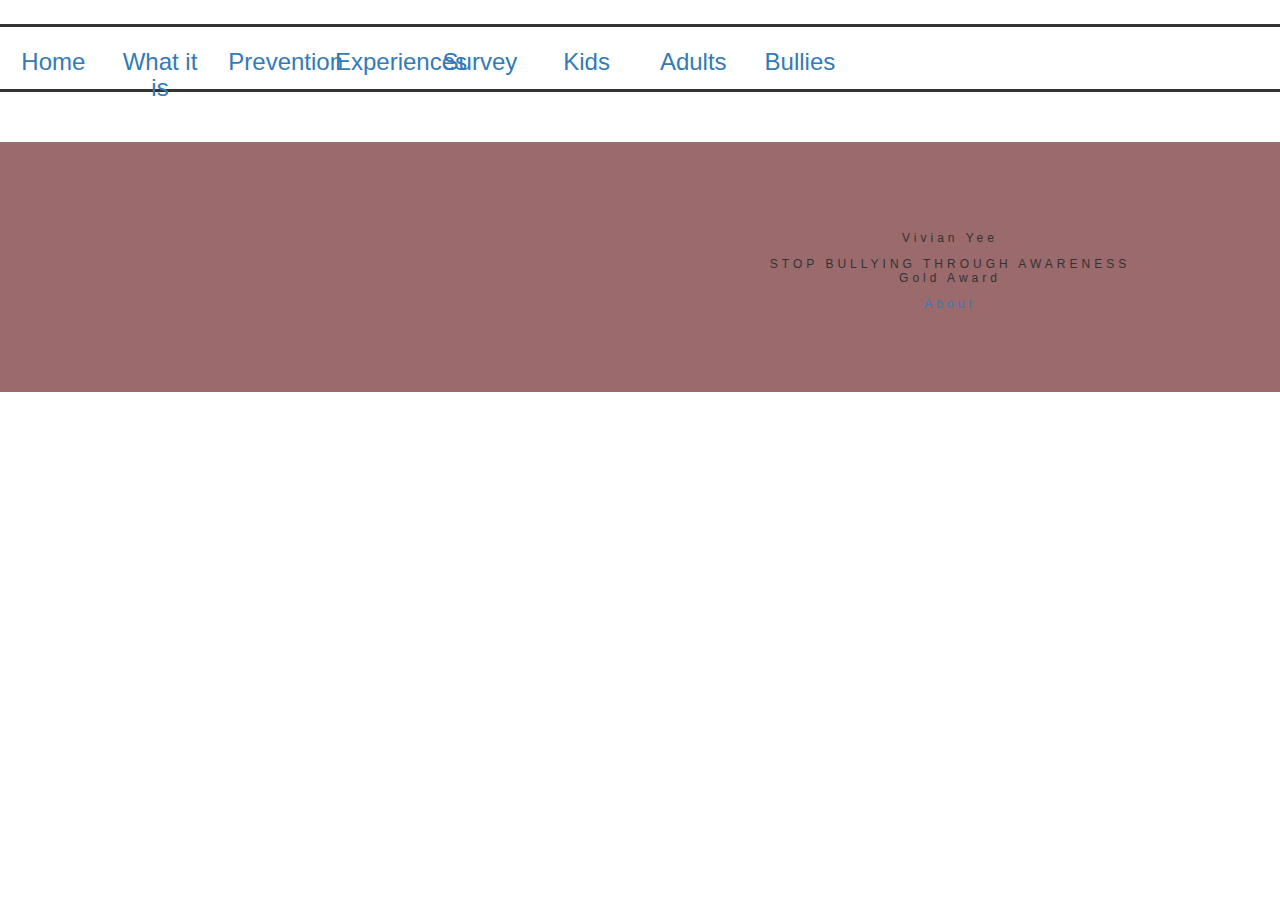
==== About.html @ ed8c17d8 "commiting third" ====
<!DOCTYPE html>
<html>
  <head>
    <meta charset="utf-8">
    <title>definition</title>
    <link rel="stylesheet" href="Preventabully.css">
    <link rel="stylesheet" href="https://maxcdn.bootstrapcdn.com/bootstrap/3.3.7/css/bootstrap.min.css">
  </head>
  <body>
      <br>      <h1 id="Top"> </h1><center>
    <div class="center">
      <div class="secmenu"class="underline" class="row">
        <div class="col-md-1"><h3><a href="index.html">Home</a></h3></div>
        <div class="col-md-1"><h3><a href="Definition.html">What it is</a></h3></div>
        <div class="col-md-1"><h3><a href="Prevention.html">Prevention</a></h3></div>
        <div class="col-md-1"><h3><a href="Experiences.html">Experiences</a></h3></div>
        <div class="col-md-1"><h3><a href="Survey.html">Survey</a></h3></div>
        <div class="col-md-1"><h3><a href="Kid.html">Kids</a></h3></div>
        <div class="col-md-1"><h3><a href="Adult.html">Adults</a></h3></div>
        <div class="col-md-1"><h3><a href="Bully.html">Bullies</a></h3></div>
      </div>
    </div>
    <br><br>
    <h1 class="underline"> </h1>
    <div>
      <br><br>

      <div class="bottom">
        <br><br><br><br>
      <h6>Vivian Yee<br><br>STOP BULLYING THROUGH AWARENESS<br>Gold Award<br><br><a href="Ahh">About</a></h6>

    </div>

  </body>
</html>
---- Preventabully.css ----
body{
  background-color:#FFFFFF!important;
}
.center{
  margin: 0;
}
.underline{
  border-bottom-style: solid;
  border-bottom-color: inherit;

}

#topbord{
  border-top-style: solid;
  border-top-color: inherit;
  margin-top: 5px;
  border-width: thick;
}
#topborder{
  border-top-style: inset;
  border-top-color: inherit;
  margin-top: 2px;
}
#Top{
  border-top-style: solid;
  border-top-color: inherit;
  margin-top: 4px;
  margin-bottom: 2px;
}

#EX{
  font-size: 40px;
  color: black;
  letter-spacing: 3px;
}
.other3:hover {
    background-color: #111;
}
.firsmenu{
  position: relative;
  float: left;
}
.preventabullys{
  font-size: 30px;
  letter-spacing: 4px;
  text-shadow: 3px,3px,gray;
}

/*main focus*/
#mainpic{
  display: block;

}
.image {
   position: relative;
   width: 100%;
}

h2 {
   position: absolute;
   top: 200px;
   left: 0;
   width: 100%;
}
.boxed{
  border: 1px solid;
  width: 380px;
}
#quote{
  text-align: center;
  font-size: 22px;
  padding-right: 10px;
  letter-spacing: 4px;
  font-style: italic;
  font-weight: bold;
  color: white;
}

/*menu bar*/
div.relative{
  float: left;
  position: relative;
  left:30px;
}
ul {
  margin-left: 100px;
  float: left;
  list-style-type: none;
  margin: 0;
  padding: 0;
  width: 200px;
  background-color: #f1f1f1;
}
li a {
  display: block;
  color: #000;
  padding: 16px 16px;
  text-decoration: none;
}
li a:hover {
  background-color:rgb(94,80,63)  ;
  color: white;
}
h2{
  font-size: 10px;
}
.menucolor{
  background-color:#B09398;
  width:1200px;
}
.space{
  padding-top: 5px;
  padding-bottom: 5px;
  padding-right: 30px;
  padding-left: 30px;
}
.movebod{
  position: relative;
  left: 80px;
}
.movebutt{
  position: relative;
  left: 288px;
}

/*bottom*/
.bottom{
  width:1900px;
  background-color: #9B6A6C;
  height:250px;
  border-style: none;
  text-align: center;
}
h6{
  letter-spacing: 4px;
  font-weight:300;
  text-decoration: none;
}
.spread{
  border-collapse: separate;
  border-spacing: 100px 50px;
}
td{
  padding: 100px;
}
/*SECOND PAGE*/
.whatbully{
 letter-spacing: 3px;
 font-size: 25px;
 text-align: center;
 position: relative;
}
.whatcyber{
  letter-spacing: 3px;
  font-size: 25px;
  text-align: center;
}
.secmenu{
  text-align: center;
}
.left{
  float: left;
  position: relative;left: 30px;
}
.uhead{
  font-size: 30px;
  font-weight: bold;
  text-align: center;
}
.EAE0D5{
  background-color: #EAE0D5;
}
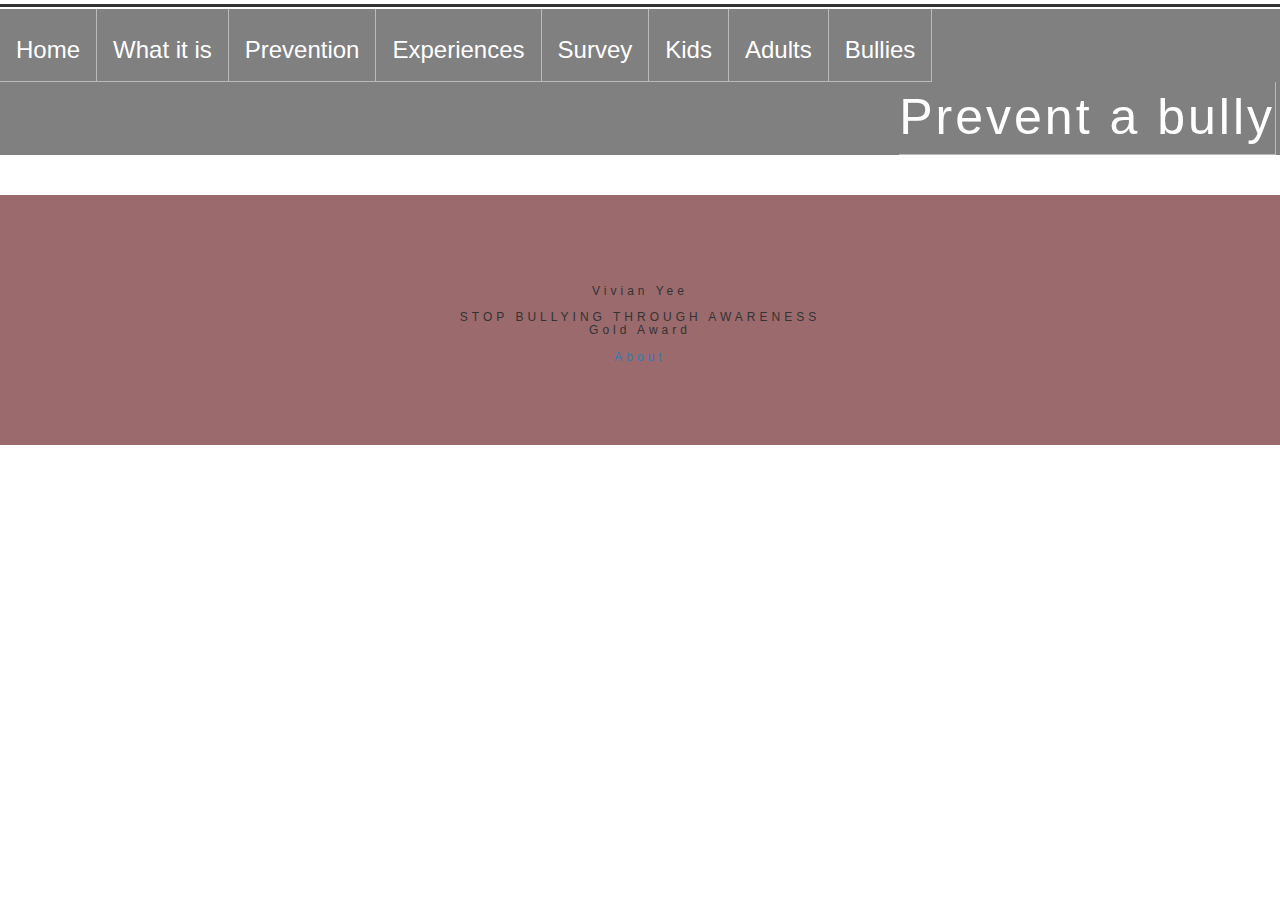
==== commit 9d4f9446: "committing stu" ====
--- a/About.html
+++ b/About.html
@@ -7,22 +7,20 @@
     <link rel="stylesheet" href="https://maxcdn.bootstrapcdn.com/bootstrap/3.3.7/css/bootstrap.min.css">
   </head>
   <body>
-      <br>      <h1 id="Top"> </h1><center>
-    <div class="center">
-      <div class="secmenu"class="underline" class="row">
-        <div class="col-md-1"><h3><a href="index.html">Home</a></h3></div>
-        <div class="col-md-1"><h3><a href="Definition.html">What it is</a></h3></div>
-        <div class="col-md-1"><h3><a href="Prevention.html">Prevention</a></h3></div>
-        <div class="col-md-1"><h3><a href="Experiences.html">Experiences</a></h3></div>
-        <div class="col-md-1"><h3><a href="Survey.html">Survey</a></h3></div>
-        <div class="col-md-1"><h3><a href="Kid.html">Kids</a></h3></div>
-        <div class="col-md-1"><h3><a href="Adult.html">Adults</a></h3></div>
-        <div class="col-md-1"><h3><a href="Bully.html">Bullies</a></h3></div>
-      </div>
-    </div>
-    <br><br>
-    <h1 class="underline"> </h1>
-    <div>
+    <h1 id="Top"> </h1>
+        <ul class="test">
+          <li><h3><a href="index.html">Home</a></h3></li>
+          <li><h3><a href="Definition.html">What it is</a></h3></li>
+          <li><h3><a href="Prevention.html">Prevention</a></h3></li>
+          <li><h3><a href="Experiences.html">Experiences</a></h3></li>
+          <li><h3><a href="Survey.html">Survey</a></h3></li>
+          <li><h3><a href="Kid.html">Kids</a></h3></li>
+          <li><h3><a href="Adult.html">Adults</a></h3></li>
+          <li><h3><a href="Bully.html">Bullies</a></h3></li>
+          <li class="prevent">Prevent a bully</li>
+        </ul>
+
+
       <br><br>
 
       <div class="bottom">
--- a/Preventabully.css
+++ b/Preventabully.css
@@ -1,6 +1,50 @@
-body{
-  background-color:#FFFFFF!important;
+.test{
+    list-style-type: none;
+    margin: 0;
+    padding: 0;
+    overflow: hidden;
+    background-color: grey;
+  }
+li {
+    float: left;
+    border-right:1px solid #bbb;
+    border-bottom:1px solid #bbb;
 }
+li a {
+    display: block;
+    color: white;
+    text-align: center;
+    padding: 8px 16px;
+    text-decoration: none;
+}
+
+li a:hover:not(.active) {
+    background-color: black;
+}
+
+.active {
+    background-color: #4CAF50;
+}
+.prevent{
+  font-size: 50px;
+  letter-spacing: 3px;
+  color: white;
+  position: relative;
+  float: right;
+  right:4px;
+}
+
+
+
+
+
+
+
+
+
+
+
+
 .center{
   margin: 0;
 }
@@ -82,25 +126,7 @@
   position: relative;
   left:30px;
 }
-ul {
-  margin-left: 100px;
-  float: left;
-  list-style-type: none;
-  margin: 0;
-  padding: 0;
-  width: 200px;
-  background-color: #f1f1f1;
-}
-li a {
-  display: block;
-  color: #000;
-  padding: 16px 16px;
-  text-decoration: none;
-}
-li a:hover {
-  background-color:rgb(94,80,63)  ;
-  color: white;
-}
+
 h2{
   font-size: 10px;
 }
@@ -125,7 +151,6 @@
 
 /*bottom*/
 .bottom{
-  width:1900px;
   background-color: #9B6A6C;
   height:250px;
   border-style: none;
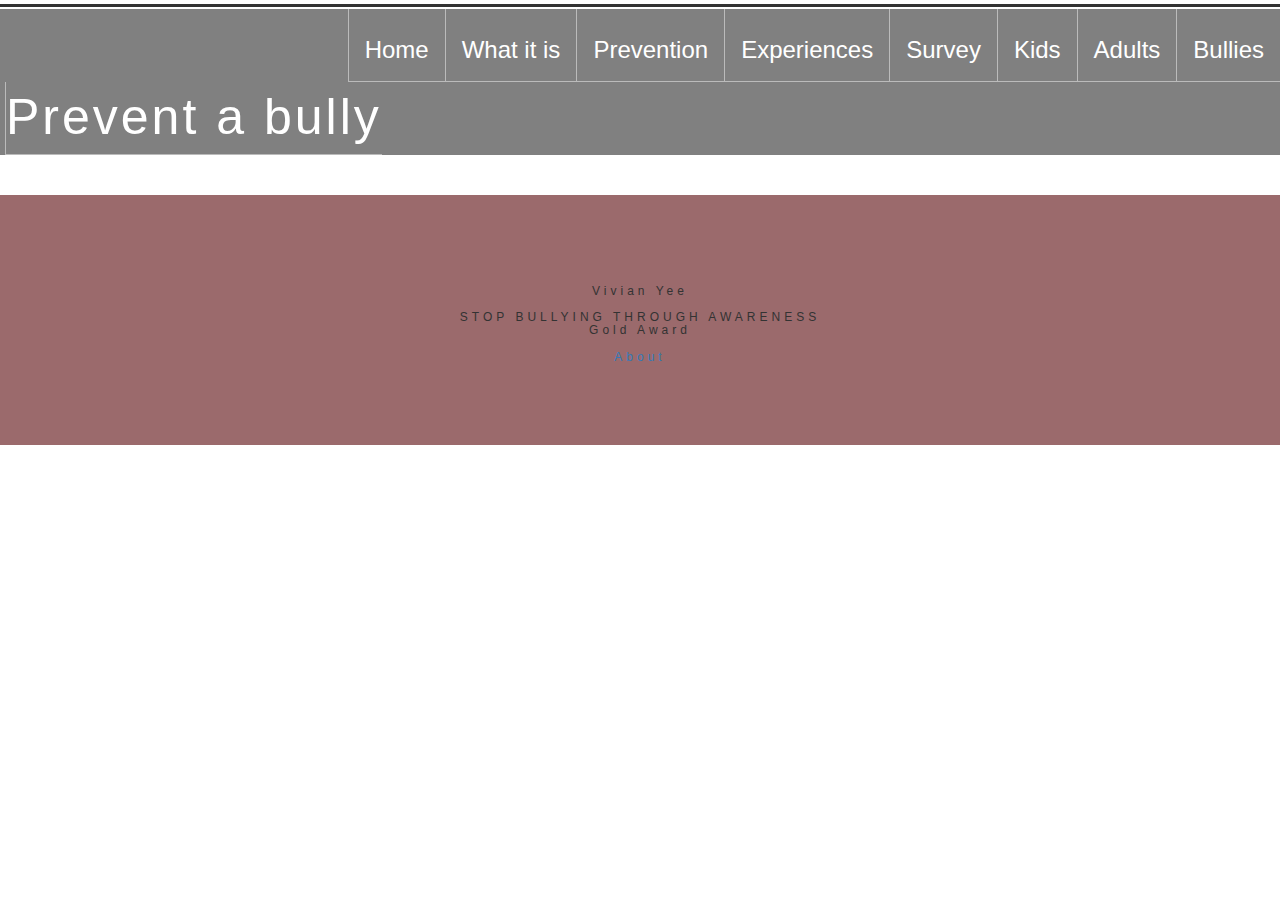
==== commit 298d84c5: "survey" ====
--- a/About.html
+++ b/About.html
@@ -9,14 +9,14 @@
   <body>
     <h1 id="Top"> </h1>
         <ul class="test">
+          <li><h3><a href="Bully.html">Bullies</a></h3></li>
+          <li><h3><a href="Adult.html">Adults</a></h3></li>
+          <li><h3><a href="Kid.html">Kids</a></h3></li>
+          <li><h3><a href="Survey.html">Survey</a></h3></li>
+          <li><h3><a href="Experiences.html">Experiences</a></h3></li>
+          <li><h3><a href="Prevention.html">Prevention</a></h3></li>
+          <li><h3><a href="Definition.html">What it is</a></h3></li>
           <li><h3><a href="index.html">Home</a></h3></li>
-          <li><h3><a href="Definition.html">What it is</a></h3></li>
-          <li><h3><a href="Prevention.html">Prevention</a></h3></li>
-          <li><h3><a href="Experiences.html">Experiences</a></h3></li>
-          <li><h3><a href="Survey.html">Survey</a></h3></li>
-          <li><h3><a href="Kid.html">Kids</a></h3></li>
-          <li><h3><a href="Adult.html">Adults</a></h3></li>
-          <li><h3><a href="Bully.html">Bullies</a></h3></li>
           <li class="prevent">Prevent a bully</li>
         </ul>
 
--- a/Preventabully.css
+++ b/Preventabully.css
@@ -6,8 +6,8 @@
     background-color: grey;
   }
 li {
-    float: left;
-    border-right:1px solid #bbb;
+    float: right;
+    border-left:1px solid #bbb;
     border-bottom:1px solid #bbb;
 }
 li a {
@@ -30,8 +30,8 @@
   letter-spacing: 3px;
   color: white;
   position: relative;
-  float: right;
-  right:4px;
+  float: left;
+  left:5px;
 }
 
 
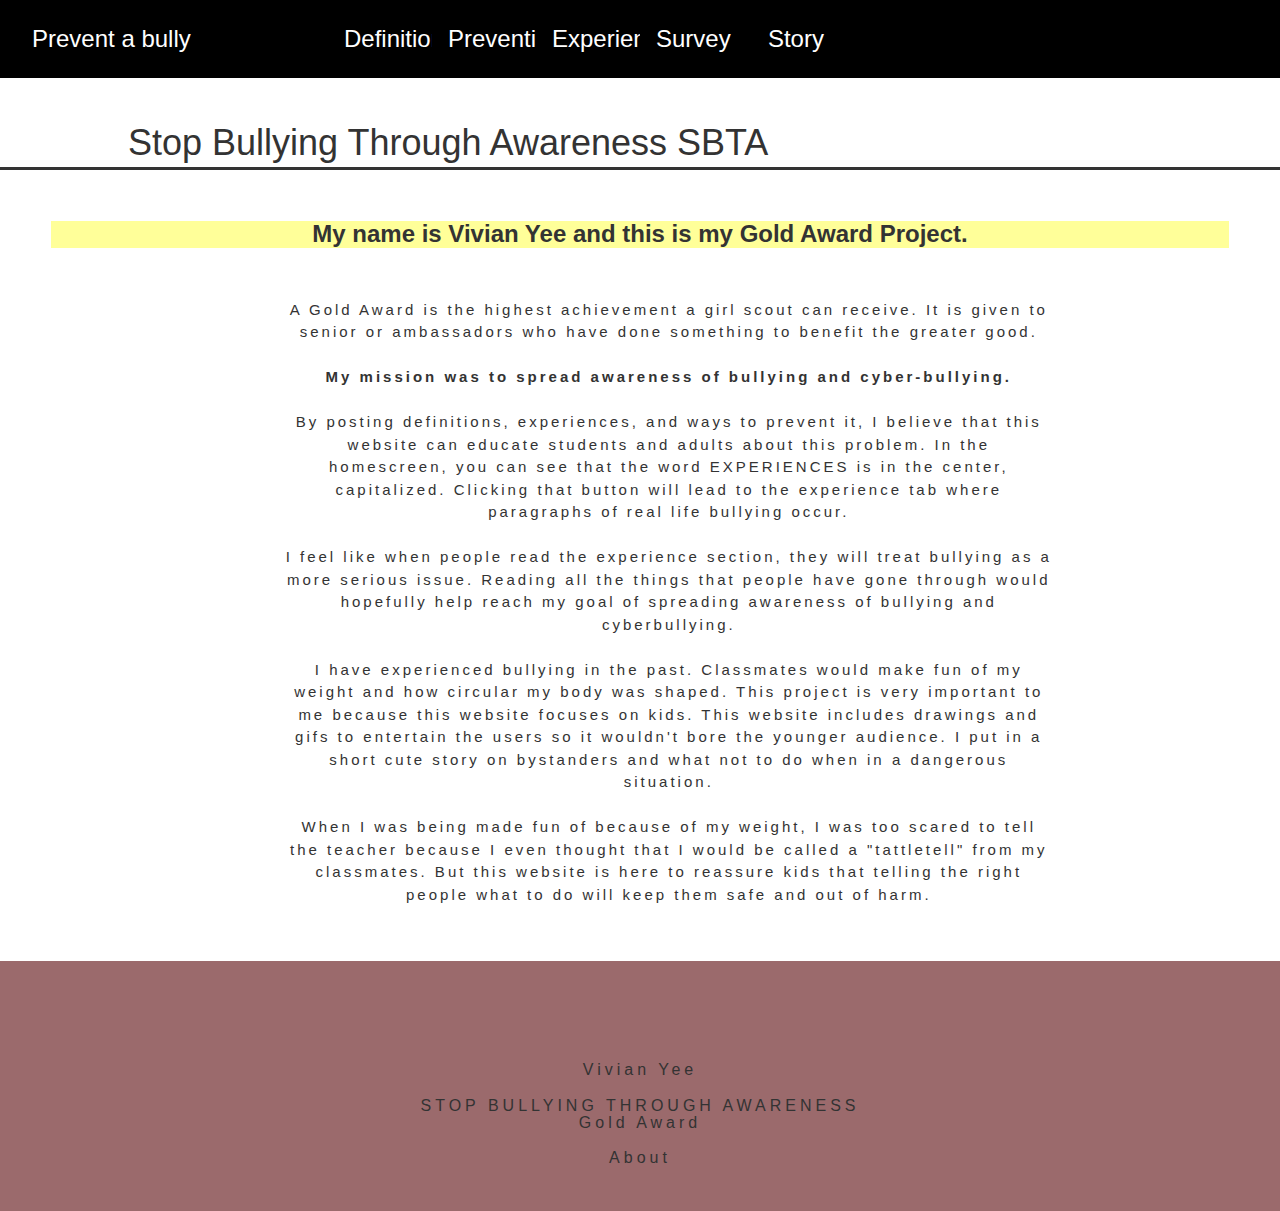
==== commit 3118b8c5: "Update About.html" ====
--- a/About.html
+++ b/About.html
@@ -2,30 +2,68 @@
 <html>
   <head>
     <meta charset="utf-8">
-    <title>definition</title>
+    <title>About</title>
     <link rel="stylesheet" href="Preventabully.css">
     <link rel="stylesheet" href="https://maxcdn.bootstrapcdn.com/bootstrap/3.3.7/css/bootstrap.min.css">
+    <link rel="stylesheet" href="https://www.w3schools.com/w3css/4/w3.css">
+<link rel="stylesheet" href="https://fonts.googleapis.com/css?family=Lato">
+<link rel="stylesheet" href="https://cdnjs.cloudflare.com/ajax/libs/font-awesome/4.7.0/css/font-awesome.min.css">
+<link rel="shortcut icon" href="favicon.ico" type="image/x-icon">
   </head>
   <body>
-    <h1 id="Top"> </h1>
-        <ul class="test">
-          <li><h3><a href="Bully.html">Bullies</a></h3></li>
-          <li><h3><a href="Adult.html">Adults</a></h3></li>
-          <li><h3><a href="Kid.html">Kids</a></h3></li>
-          <li><h3><a href="Survey.html">Survey</a></h3></li>
-          <li><h3><a href="Experiences.html">Experiences</a></h3></li>
-          <li><h3><a href="Prevention.html">Prevention</a></h3></li>
-          <li><h3><a href="Definition.html">What it is</a></h3></li>
-          <li><h3><a href="index.html">Home</a></h3></li>
-          <li class="prevent">Prevent a bully</li>
-        </ul>
+    <div class="w3-top">
+      <div class="w3-row w3-padding w3-black">
+        <div class="w3-col s3">
+          <h3><a href="index.html" class="w3-button W3-block w3-black">Prevent a bully</a></h3>
+        </div>
+        <div class="w3-col s1">
+          <h3><a href="Definition.html" class="w3-button w3-block w3-black">Definition</a></h3>
+        </div>
+        <div class="w3-col s1">
+          <h3><a href="Prevention.html" class="w3-button w3-block w3-black">Prevention</a></h3>
+        </div>
+        <div class="w3-col s1">
+          <h3><a href="Experiences.html" class="w3-button w3-block w3-black">Experiences</a></h3>
+        </div>
+        <div class="w3-col s1">
+          <h3><a href="Survey.html" class="w3-button w3-block w3-black">Survey</a></h3>
+        </div>
+        <div class="w3-col s1">
+          <h3><a href="Kid.html" class="w3-button w3-block w3-black">Story</a></h3>
+        </div>
+      </div>
+    </div>
 
-
-      <br><br>
-
+      <br><br><br><br><br>
+        <h1  style="border-bottom-width: medium; border-bottom-style:solid; padding-left:10%;padding-bottom:5px; ">Stop Bullying Through Awareness SBTA</h1>
+      <center><h3 style="margin:4%;background-color:#FFFF99;"><b>My name is Vivian Yee and this is my Gold Award Project.</b></h3></center>
+      <center><div style="width:75%">
+          <p style="width:80%;margin-left:6%;letter-spacing:3px;font-size:15px;">
+            A Gold Award is the highest achievement a girl scout can receive.
+            It is given to senior or ambassadors who have done
+            something to benefit the greater good.<br><br>
+            <b>My mission was to spread awareness of bullying and cyber-bullying.</b><br><br>
+            By posting definitions, experiences, and ways to prevent it,
+            I believe that this website can educate students and adults about this problem.
+            In the homescreen, you can see that the word EXPERIENCES is in the center, capitalized.
+            Clicking that button will lead to the experience tab where paragraphs of real life
+            bullying occur.<br><br>
+            I feel like when people read the experience section, they will treat bullying as a more
+            serious issue. Reading all the things that people have gone through would hopefully
+            help reach my goal of spreading awareness of bullying and cyberbullying.<br><br>
+            I have experienced bullying in the past. Classmates would make fun of my weight and how
+            circular my body was shaped. This project is very important to me because this website focuses
+            on kids. This website includes drawings and gifs to entertain the users so it wouldn't bore the
+            younger audience. I put in a short cute story on bystanders and what not to do when in a
+            dangerous situation. <br><br>When I was being made fun of because of my weight, I was too scared to tell
+            the teacher because I even thought that I would be called a "tattletell" from my classmates.
+            But this website is here to reassure kids that telling the right people what to do will
+            keep them safe and out of harm.
+          </p><br><br>
+      </div></center>
       <div class="bottom">
         <br><br><br><br>
-      <h6>Vivian Yee<br><br>STOP BULLYING THROUGH AWARENESS<br>Gold Award<br><br><a href="Ahh">About</a></h6>
+      <h6>Vivian Yee<br><br>STOP BULLYING THROUGH AWARENESS<br>Gold Award<br><br><a href="About.html">About</a></h6>
 
     </div>
 
--- a/Preventabully.css
+++ b/Preventabully.css
@@ -35,6 +35,11 @@
 }
 
 
+.left{
+  float: left;
+  width: 48%;
+  left: 5px;
+}
 
 
 
@@ -91,7 +96,7 @@
 }
 
 /*main focus*/
-#mainpic{
+.mainpic{
   display: block;
 
 }
@@ -153,8 +158,12 @@
 .bottom{
   background-color: #9B6A6C;
   height:250px;
+  width: 100%;
   border-style: none;
   text-align: center;
+  float: left;
+  position:relative;
+
 }
 h6{
   letter-spacing: 4px;
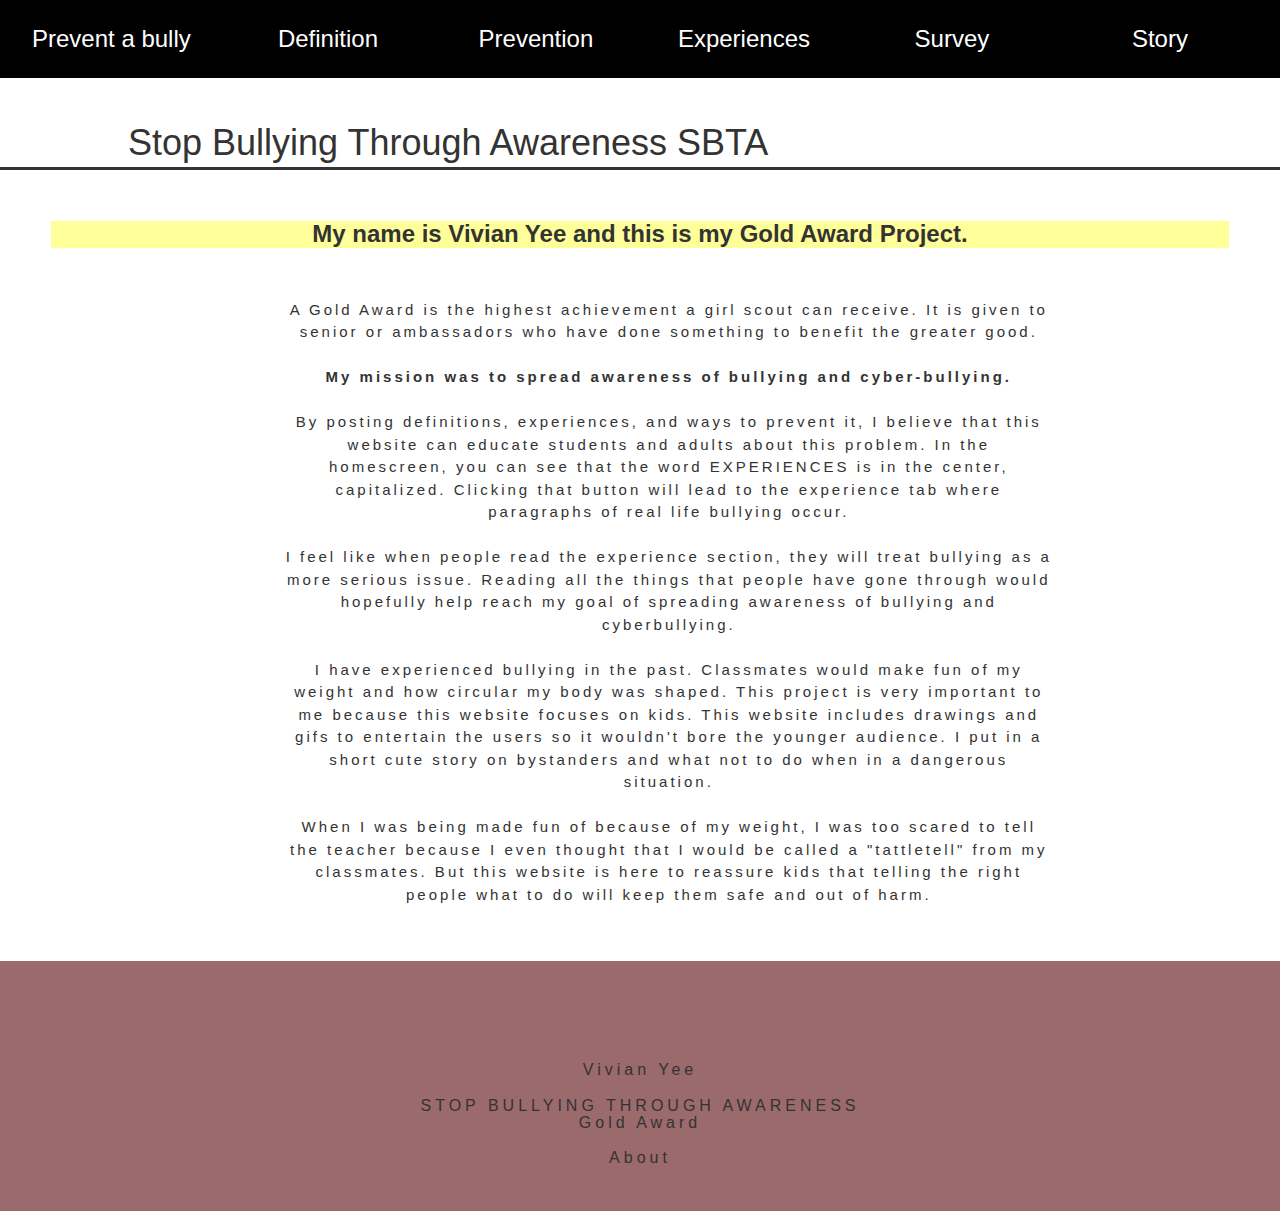
==== commit fea6a017: "Update About.html" ====
--- a/About.html
+++ b/About.html
@@ -13,26 +13,27 @@
   <body>
     <div class="w3-top">
       <div class="w3-row w3-padding w3-black">
-        <div class="w3-col s3">
+        <div class="w3-col s2">
           <h3><a href="index.html" class="w3-button W3-block w3-black">Prevent a bully</a></h3>
         </div>
-        <div class="w3-col s1">
+        <div class="w3-col s2">
           <h3><a href="Definition.html" class="w3-button w3-block w3-black">Definition</a></h3>
         </div>
-        <div class="w3-col s1">
+        <div class="w3-col s2">
           <h3><a href="Prevention.html" class="w3-button w3-block w3-black">Prevention</a></h3>
         </div>
-        <div class="w3-col s1">
+        <div class="w3-col s2">
           <h3><a href="Experiences.html" class="w3-button w3-block w3-black">Experiences</a></h3>
         </div>
-        <div class="w3-col s1">
+        <div class="w3-col s2">
           <h3><a href="Survey.html" class="w3-button w3-block w3-black">Survey</a></h3>
         </div>
-        <div class="w3-col s1">
+        <div class="w3-col s2">
           <h3><a href="Kid.html" class="w3-button w3-block w3-black">Story</a></h3>
         </div>
       </div>
     </div>
+
 
       <br><br><br><br><br>
         <h1  style="border-bottom-width: medium; border-bottom-style:solid; padding-left:10%;padding-bottom:5px; ">Stop Bullying Through Awareness SBTA</h1>
--- a/Preventabully.css
+++ b/Preventabully.css
@@ -41,11 +41,30 @@
   left: 5px;
 }
 
-
-
-
-
-
+body, html {
+    height: 100%;
+}
+
+.bg {
+    /* The image used */
+    background-image: url("frends.png");
+
+    /* Full height */
+    height: 100%;
+
+    /* Center and scale the image nicely */
+    background-position: center;
+    background-repeat: no-repeat;
+    background-size: cover;
+  }
+
+
+
+#survey{
+  text-align: center;
+  font-size: 20px;
+  letter-spacing: 4px;
+}
 
 
 
@@ -76,6 +95,17 @@
   margin-top: 4px;
   margin-bottom: 2px;
 }
+.bgc {
+    /* The image used */
+    background-image: url("COOL.png");
+    height: 100%;
+
+    /* Center and scale the image nicely */
+    background-attachment: fixed;
+background-position: center;
+background-repeat: no-repeat;
+background-size: cover;
+  }
 
 #EX{
   font-size: 40px;
@@ -100,11 +130,35 @@
   display: block;
 
 }
+
+#myBtn {
+  display: none;
+  position: fixed;
+  bottom: 10%;
+  right: 2%;
+  z-index: 99;
+  border: none;
+  outline: none;
+  background-color: black;
+  color: white;
+  cursor: pointer;
+  padding: 15px;
+  border-radius: 10px;
+}
+#myBtn:hover {
+  background-color: #555;
+}
+
 .image {
    position: relative;
    width: 100%;
 }
-
+.experiences{
+  margin-left: 10%;
+  margin-right:10%;
+  text-indent: 50px;
+  font-family: "Palatino Linotype", "Book Antiqua", Palatino, serif;
+}
 h2 {
    position: absolute;
    top: 200px;
@@ -174,19 +228,29 @@
   border-collapse: separate;
   border-spacing: 100px 50px;
 }
+fieldset{
+  border: 0px;
+}
+.big {
+    line-height: 150%;
+}
 td{
   padding: 100px;
+}
+.ez{
+    border-collapse: separate;
+    border-spacing: 100px 0px;
 }
 /*SECOND PAGE*/
 .whatbully{
  letter-spacing: 3px;
- font-size: 25px;
+ font-size: 130%;
  text-align: center;
  position: relative;
 }
 .whatcyber{
   letter-spacing: 3px;
-  font-size: 25px;
+   font-size: 130%;
   text-align: center;
 }
 .secmenu{
@@ -195,6 +259,7 @@
 .left{
   float: left;
   position: relative;left: 30px;
+  width: 40%;
 }
 .uhead{
   font-size: 30px;
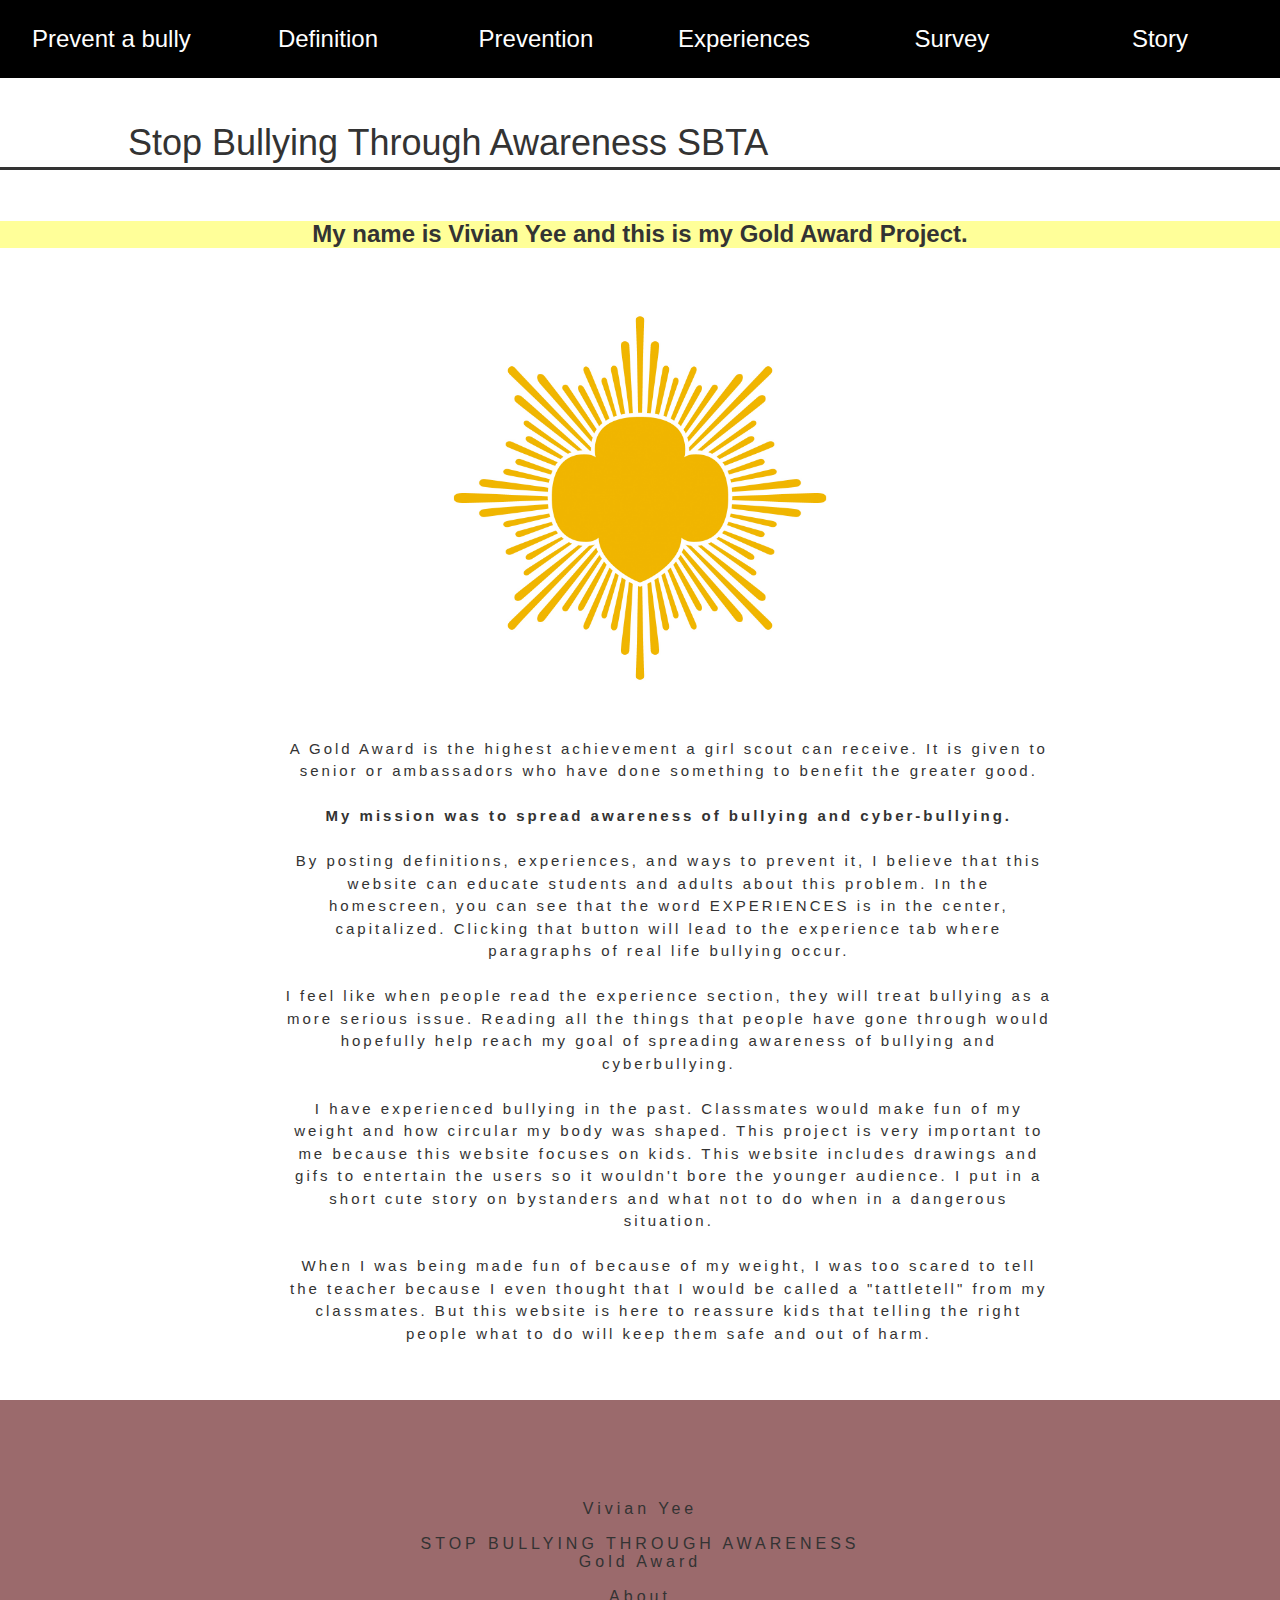
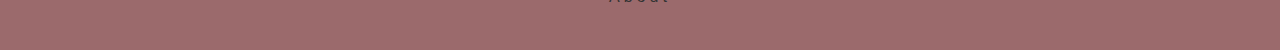
==== commit 8f6fc1de: "Update About.html" ====
--- a/About.html
+++ b/About.html
@@ -37,8 +37,9 @@
 
       <br><br><br><br><br>
         <h1  style="border-bottom-width: medium; border-bottom-style:solid; padding-left:10%;padding-bottom:5px; ">Stop Bullying Through Awareness SBTA</h1>
-      <center><h3 style="margin:4%;background-color:#FFFF99;"><b>My name is Vivian Yee and this is my Gold Award Project.</b></h3></center>
+      <center><h3 style="margin-top:4%;background-color:#FFFF99;"><b>My name is Vivian Yee and this is my Gold Award Project.</b></h3></center>
       <center><div style="width:75%">
+        <img src="goldaward.jpg" alt="gold!" style="width:50%">
           <p style="width:80%;margin-left:6%;letter-spacing:3px;font-size:15px;">
             A Gold Award is the highest achievement a girl scout can receive.
             It is given to senior or ambassadors who have done
--- a/Preventabully.css
+++ b/Preventabully.css
@@ -244,13 +244,10 @@
 /*SECOND PAGE*/
 .whatbully{
  letter-spacing: 3px;
- font-size: 130%;
  text-align: center;
- position: relative;
 }
 .whatcyber{
   letter-spacing: 3px;
-   font-size: 130%;
   text-align: center;
 }
 .secmenu{
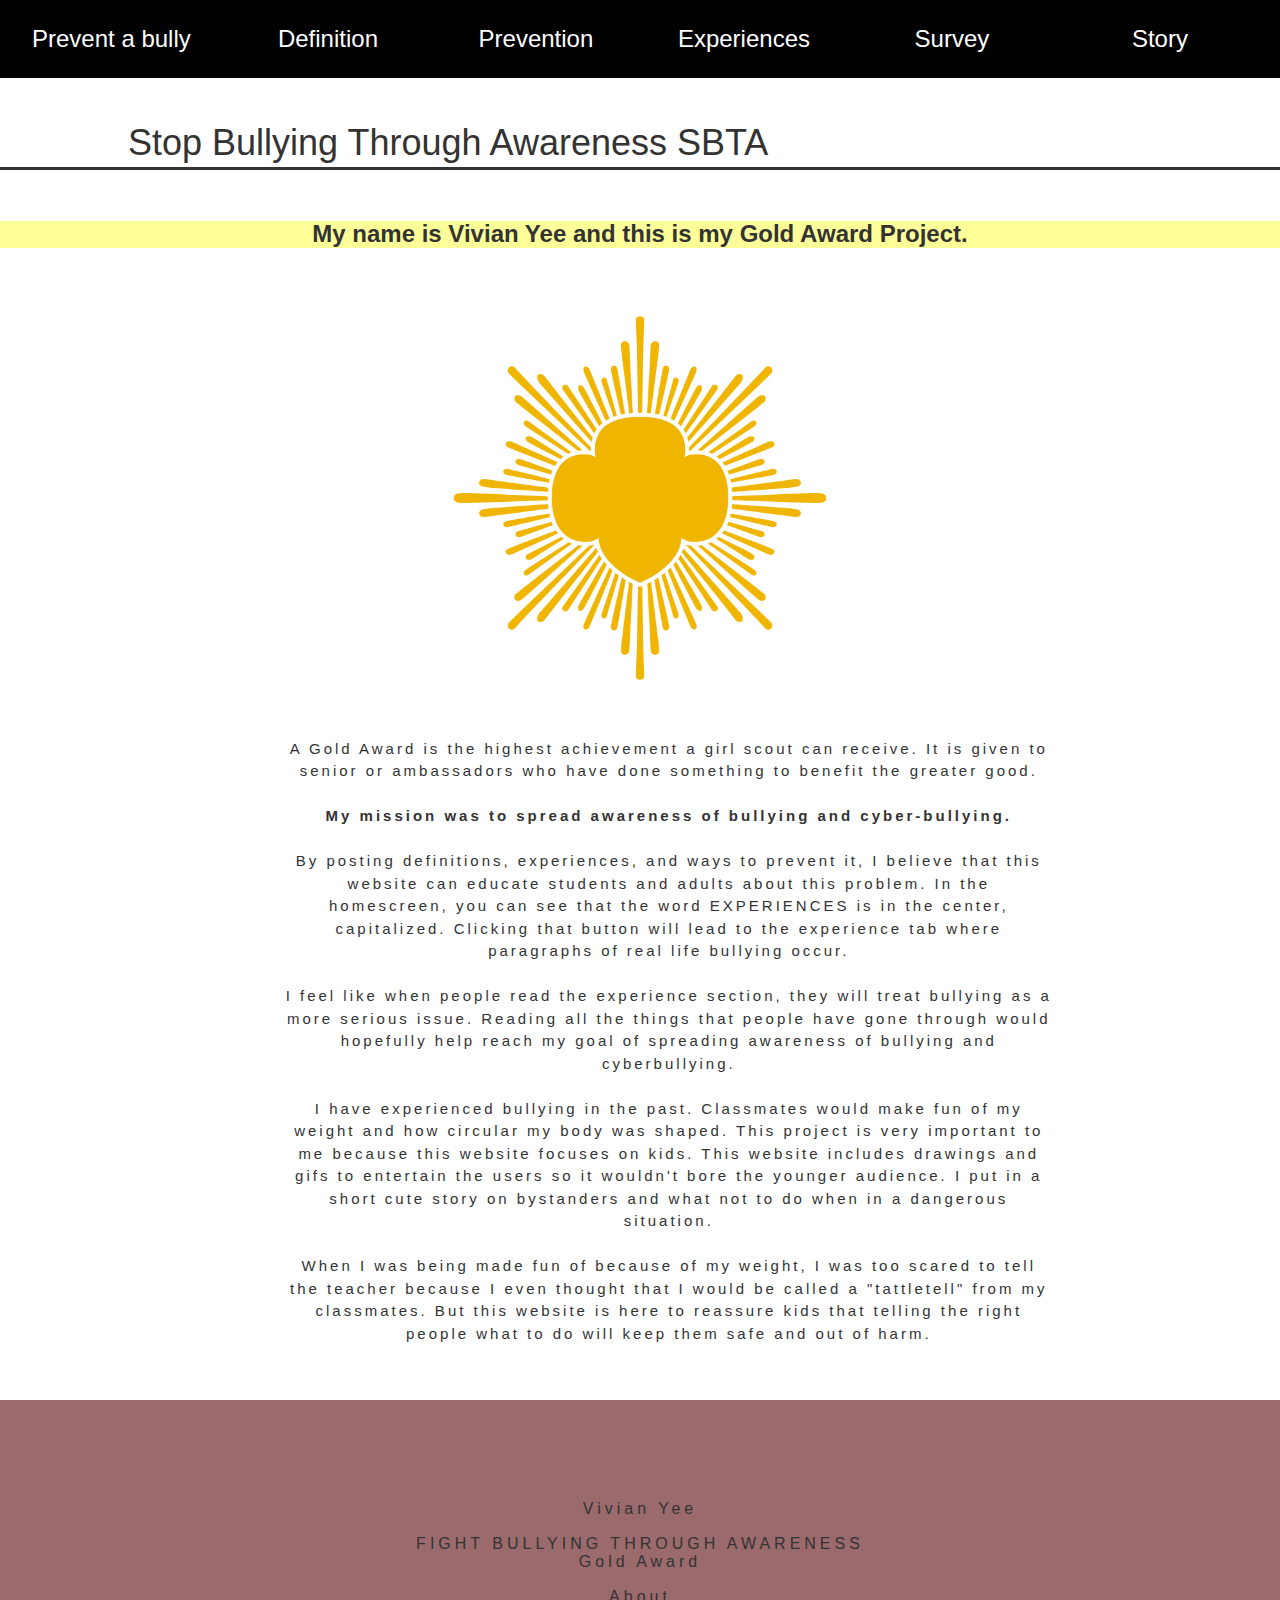
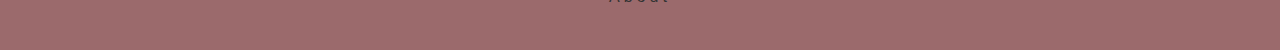
==== commit 38f877c9: "Update About.html" ====
--- a/About.html
+++ b/About.html
@@ -65,7 +65,7 @@
       </div></center>
       <div class="bottom">
         <br><br><br><br>
-      <h6>Vivian Yee<br><br>STOP BULLYING THROUGH AWARENESS<br>Gold Award<br><br><a href="About.html">About</a></h6>
+      <h6>Vivian Yee<br><br>FIGHT BULLYING THROUGH AWARENESS<br>Gold Award<br><br><a href="About.html">About</a></h6>
 
     </div>
 
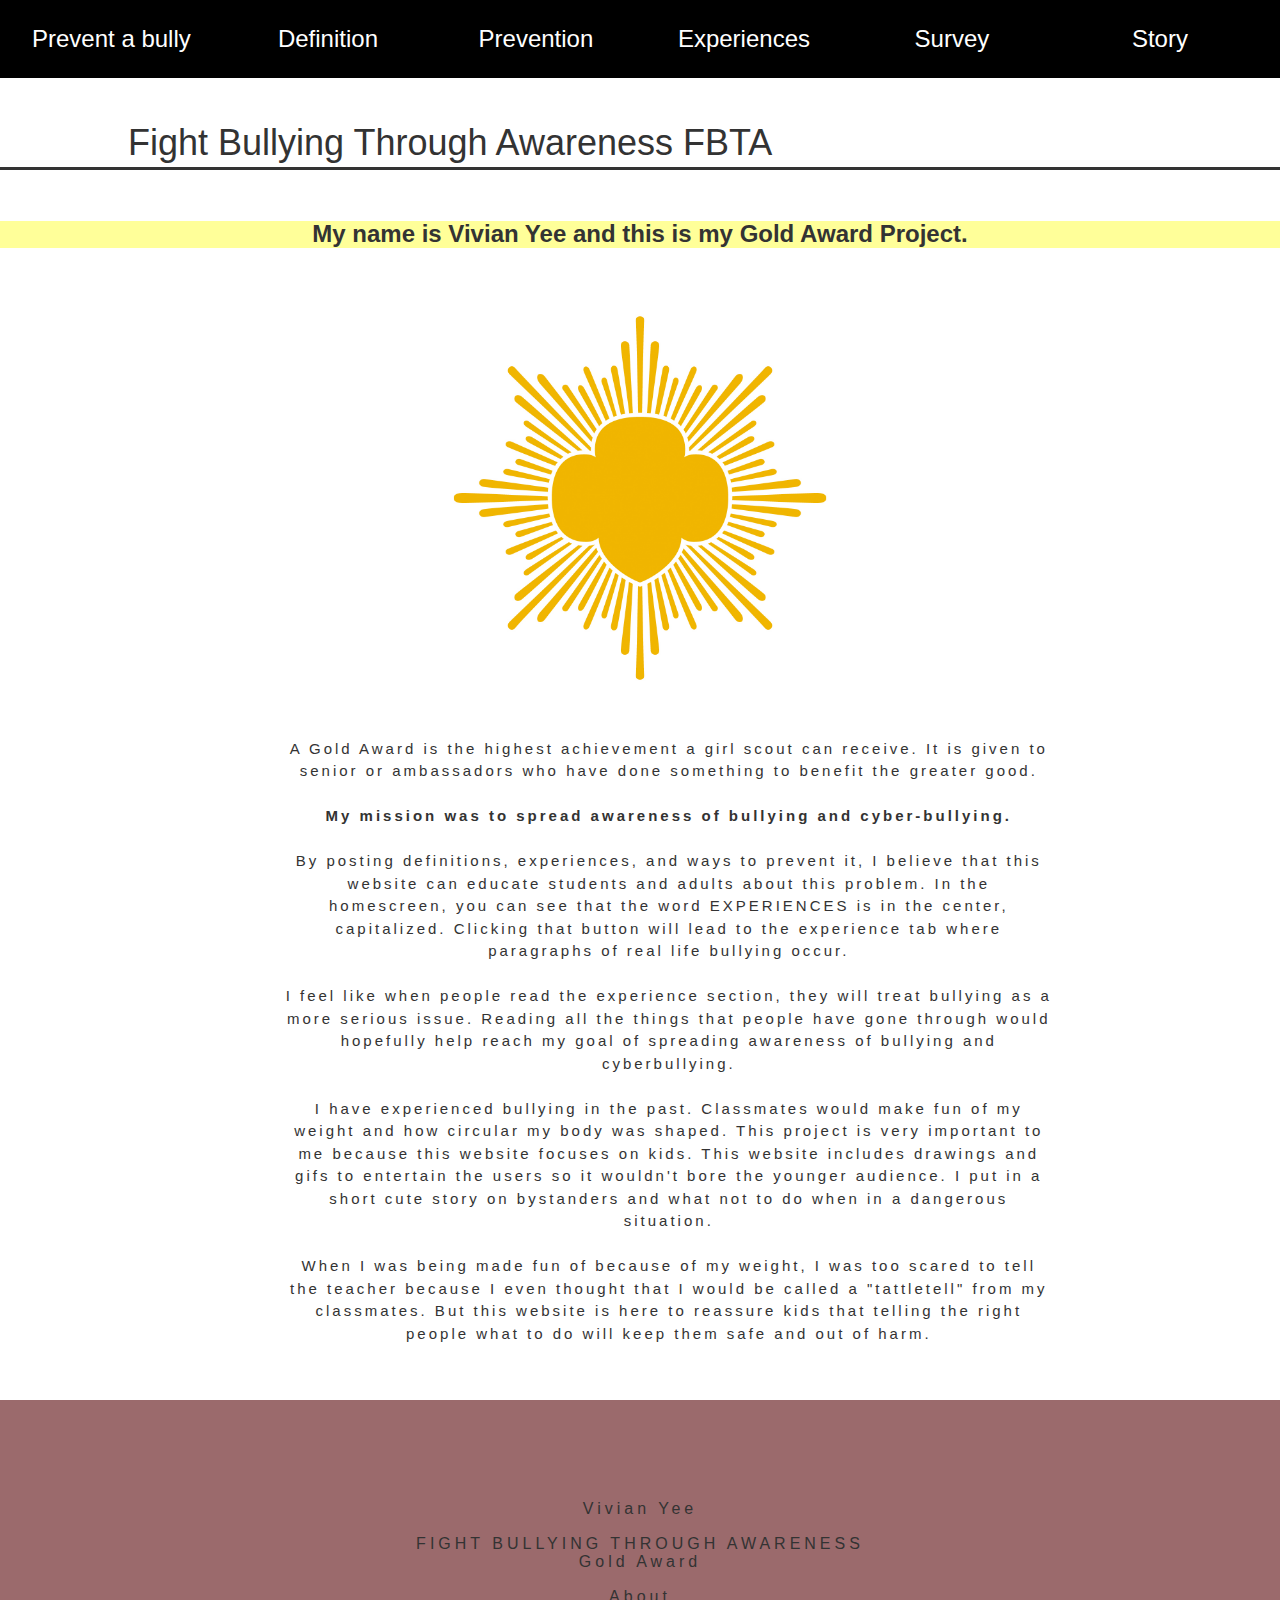
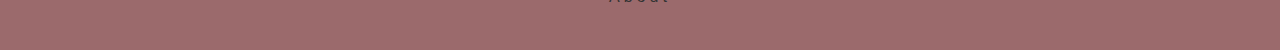
==== commit d4b94036: "Update About.html" ====
--- a/About.html
+++ b/About.html
@@ -36,7 +36,7 @@
 
 
       <br><br><br><br><br>
-        <h1  style="border-bottom-width: medium; border-bottom-style:solid; padding-left:10%;padding-bottom:5px; ">Stop Bullying Through Awareness SBTA</h1>
+        <h1  style="border-bottom-width: medium; border-bottom-style:solid; padding-left:10%;padding-bottom:5px; ">Fight Bullying Through Awareness FBTA</h1>
       <center><h3 style="margin-top:4%;background-color:#FFFF99;"><b>My name is Vivian Yee and this is my Gold Award Project.</b></h3></center>
       <center><div style="width:75%">
         <img src="goldaward.jpg" alt="gold!" style="width:50%">
